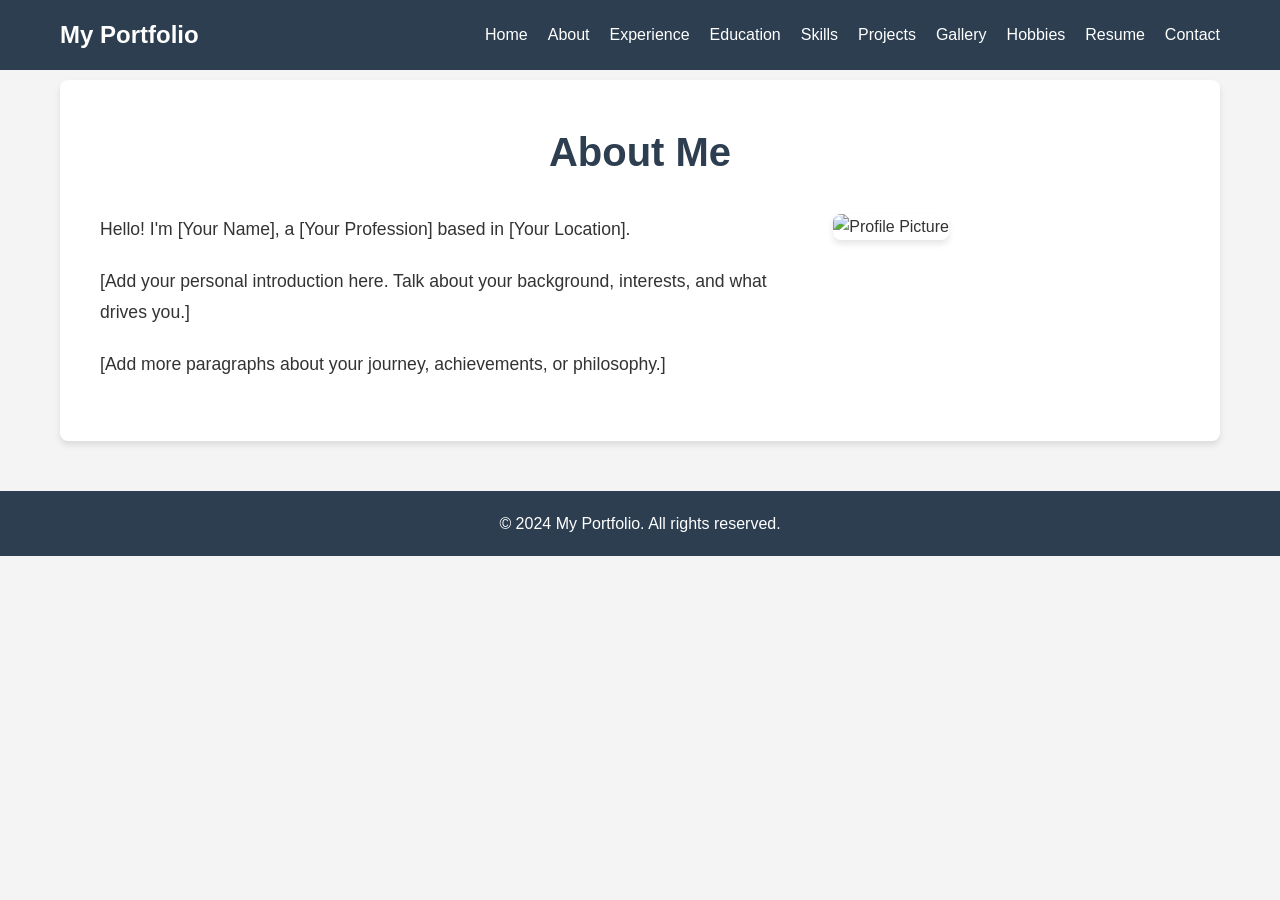
==== about.html @ c0ac9dac "Add files via upload" ====
<!DOCTYPE html>
<html lang="en">
<head>
    <meta charset="UTF-8">
    <meta name="viewport" content="width=device-width, initial-scale=1.0">
    <link rel="stylesheet" href="style.css">
    <title>About Me - My Portfolio</title>
</head>
<body>
    <header>
        <nav>
            <div class="nav-container">
                <h1 class="logo">My Portfolio</h1>
                <ul class="nav-links">
                    <li><a href="index.html">Home</a></li>
                    <li><a href="about.html">About</a></li>
                    <li><a href="experience.html">Experience</a></li>
                    <li><a href="education.html">Education</a></li>
                    <li><a href="skills.html">Skills</a></li>
                    <li><a href="project.html">Projects</a></li>
                    <li><a href="gallery.html">Gallery</a></li>
                    <li><a href="hobbies.html">Hobbies</a></li>
                    <li><a href="resume.html">Resume</a></li>
                    <li><a href="contact.html">Contact</a></li>
                </ul>
            </div>
        </nav>
    </header>

    <main>
        <section class="page-content">
            <div class="container">
                <h2>About Me</h2>
                <div class="content-grid">
                    <div class="content-text">
                        <p>Hello! I'm [Your Name], a [Your Profession] based in [Your Location].</p>
                        <p>[Add your personal introduction here. Talk about your background, interests, and what drives you.]</p>
                        <p>[Add more paragraphs about your journey, achievements, or philosophy.]</p>
                    </div>
                    <div class="content-image">
                        <!-- Add your profile image here -->
                        <img src="profile.jpg" alt="Profile Picture" style="max-width: 100%; border-radius: 8px;">
                    </div>
                </div>
            </div>
        </section>
    </main>

    <footer>
        <p>&copy; 2024 My Portfolio. All rights reserved.</p>
    </footer>
</body>
</html>
---- style.css ----
/* Reset and base styles */
* {
    margin: 0;
    padding: 0;
    box-sizing: border-box;
}

body {
    font-family: 'Arial', sans-serif;
    line-height: 1.6;
    color: #333;
    background-color: #f4f4f4;
}

/* Header and Navigation */
header {
    background-color: #2c3e50;
    color: white;
    padding: 1rem 0;
    position: fixed;
    width: 100%;
    top: 0;
    z-index: 1000;
}

.nav-container {
    max-width: 1200px;
    margin: 0 auto;
    display: flex;
    justify-content: space-between;
    align-items: center;
    padding: 0 20px;
}

.logo {
    font-size: 1.5rem;
    font-weight: bold;
}

.nav-links {
    list-style: none;
    display: flex;
    gap: 20px;
}

.nav-links li a {
    color: white;
    text-decoration: none;
    transition: color 0.3s ease;
}

.nav-links li a:hover {
    color: #3498db;
}

/* Main content */
main {
    margin-top: 80px; /* Account for fixed header */
}

/* Hero section */
.hero {
    background: linear-gradient(135deg, #667eea 0%, #764ba2 100%);
    color: white;
    padding: 100px 20px;
    text-align: center;
}

.hero-content h2 {
    font-size: 3rem;
    margin-bottom: 20px;
}

.hero-content p {
    font-size: 1.2rem;
    margin-bottom: 30px;
    max-width: 600px;
    margin-left: auto;
    margin-right: auto;
}

.cta-button {
    display: inline-block;
    background-color: #3498db;
    color: white;
    padding: 12px 24px;
    text-decoration: none;
    border-radius: 5px;
    transition: background-color 0.3s ease;
}

.cta-button:hover {
    background-color: #2980b9;
}

/* Featured section */
.featured {
    max-width: 1200px;
    margin: 50px auto;
    padding: 0 20px;
    text-align: center;
}

.featured h3 {
    font-size: 2rem;
    margin-bottom: 30px;
    color: #2c3e50;
}

.featured-grid {
    display: grid;
    grid-template-columns: repeat(auto-fit, minmax(300px, 1fr));
    gap: 30px;
}

.featured-item {
    background-color: white;
    padding: 30px;
    border-radius: 8px;
    box-shadow: 0 4px 6px rgba(0, 0, 0, 0.1);
    transition: transform 0.3s ease;
}

.featured-item:hover {
    transform: translateY(-5px);
}

.featured-item h4 {
    font-size: 1.5rem;
    margin-bottom: 15px;
    color: #2c3e50;
}

.featured-item p {
    margin-bottom: 20px;
    color: #666;
}

.featured-item a {
    color: #3498db;
    text-decoration: none;
    font-weight: bold;
}

.featured-item a:hover {
    text-decoration: underline;
}

/* Footer */
footer {
    background-color: #2c3e50;
    color: white;
    text-align: center;
    padding: 20px;
    margin-top: 50px;
}

/* Responsive design */
@media (max-width: 768px) {
    .nav-container {
        flex-direction: column;
        gap: 10px;
    }

    .nav-links {
        flex-wrap: wrap;
        justify-content: center;
    }

    .hero-content h2 {
        font-size: 2rem;
    }

    .hero-content p {
        font-size: 1rem;
    }

    .featured-grid {
        grid-template-columns: 1fr;
    }
}

/* Page content styles */
.page-content {
    max-width: 1200px;
    margin: 50px auto;
    padding: 0 20px;
}

.container {
    background-color: white;
    padding: 40px;
    border-radius: 8px;
    box-shadow: 0 4px 6px rgba(0, 0, 0, 0.1);
}

.page-content h2 {
    font-size: 2.5rem;
    margin-bottom: 30px;
    color: #2c3e50;
    text-align: center;
}

.content-grid {
    display: grid;
    grid-template-columns: 2fr 1fr;
    gap: 40px;
    align-items: start;
}

.content-text {
    line-height: 1.8;
}

.content-text p {
    margin-bottom: 20px;
    font-size: 1.1rem;
}

.content-image img {
    width: 100%;
    height: auto;
    border-radius: 8px;
    box-shadow: 0 4px 6px rgba(0, 0, 0, 0.1);
}

@media (max-width: 768px) {
    .content-grid {
        grid-template-columns: 1fr;
        gap: 30px;
    }

    .page-content h2 {
        font-size: 2rem;
    }
}

/* Contact page styles */
.contact-content {
    display: grid;
    grid-template-columns: 1fr 1fr;
    gap: 40px;
}

.contact-info h3,
.contact-form h3 {
    font-size: 1.5rem;
    margin-bottom: 20px;
    color: #2c3e50;
}

.contact-details p {
    margin-bottom: 10px;
    font-size: 1.1rem;
}

.social-links {
    margin-top: 20px;
}

.social-link {
    display: inline-block;
    margin-right: 15px;
    color: #3498db;
    text-decoration: none;
    font-weight: bold;
}

.social-link:hover {
    text-decoration: underline;
}

.contact-form {
    background-color: #f9f9f9;
    padding: 30px;
    border-radius: 8px;
}

.form-group {
    margin-bottom: 20px;
}

.form-group label {
    display: block;
    margin-bottom: 5px;
    font-weight: bold;
    color: #2c3e50;
}

.form-group input,
.form-group textarea {
    width: 100%;
    padding: 10px;
    border: 1px solid #ddd;
    border-radius: 4px;
    font-size: 1rem;
}

.form-group textarea {
    resize: vertical;
}

@media (max-width: 768px) {
    .contact-content {
        grid-template-columns: 1fr;
    }
}

/* Skills page styles */
.skills-content {
    display: grid;
    grid-template-columns: 1fr 1fr;
    gap: 40px;
}

.skills-category {
    margin-bottom: 40px;
}

.skills-category h3 {
    font-size: 1.5rem;
    margin-bottom: 20px;
    color: #2c3e50;
    border-bottom: 2px solid #3498db;
    padding-bottom: 10px;
}

.skill-item {
    margin-bottom: 15px;
}

.skill-name {
    display: block;
    font-weight: bold;
    margin-bottom: 5px;
    color: #2c3e50;
}

.skill-bar {
    width: 100%;
    height: 10px;
    background-color: #e0e0e0;
    border-radius: 5px;
    overflow: hidden;
}

.skill-level {
    height: 100%;
    background: linear-gradient(90deg, #3498db, #2980b9);
    border-radius: 5px;
    transition: width 0.3s ease;
}

.soft-skills {
    list-style: none;
    padding: 0;
}

.soft-skills li {
    background-color: #f9f9f9;
    margin-bottom: 10px;
    padding: 10px 15px;
    border-radius: 5px;
    border-left: 4px solid #3498db;
    font-weight: 500;
}

@media (max-width: 768px) {
    .skills-content {
        grid-template-columns: 1fr;
    }
}

/* Experience page styles */
.experience-timeline {
    position: relative;
    padding-left: 30px;
}

.experience-timeline::before {
    content: '';
    position: absolute;
    left: 15px;
    top: 0;
    bottom: 0;
    width: 2px;
    background-color: #3498db;
}

.experience-item {
    background-color: white;
    margin-bottom: 30px;
    padding: 20px;
    border-radius: 8px;
    box-shadow: 0 2px 4px rgba(0, 0, 0, 0.1);
    position: relative;
}

.experience-item::before {
    content: '';
    position: absolute;
    left: -22px;
    top: 25px;
    width: 12px;
    height: 12px;
    background-color: #3498db;
    border-radius: 50%;
    border: 3px solid white;
}

.experience-header {
    margin-bottom: 15px;
}

.experience-header h3 {
    font-size: 1.3rem;
    margin-bottom: 5px;
    color: #2c3e50;
}

.company {
    display: block;
    font-weight: bold;
    color: #3498db;
    margin-bottom: 5px;
}

.date {
    color: #666;
    font-size: 0.9rem;
}

.experience-details {
    list-style: none;
    padding: 0;
}

.experience-details li {
    margin-bottom: 8px;
    padding-left: 15px;
    position: relative;
}

.experience-details li::before {
    content: '•';
    position: absolute;
    left: 0;
    color: #3498db;
    font-weight: bold;
}

/* Education page styles */
.education-content {
    display: flex;
    flex-direction: column;
    gap: 30px;
}

.education-item {
    background-color: white;
    padding: 25px;
    border-radius: 8px;
    box-shadow: 0 2px 4px rgba(0, 0, 0, 0.1);
}

.education-header {
    margin-bottom: 15px;
}

.education-header h3 {
    font-size: 1.3rem;
    margin-bottom: 5px;
    color: #2c3e50;
}

.institution {
    display: block;
    font-weight: bold;
    color: #3498db;
    margin-bottom: 5px;
}

.date {
    color: #666;
    font-size: 0.9rem;
}

.education-description {
    margin-bottom: 15px;
    line-height: 1.6;
}

.education-highlights {
    background-color: #f9f9f9;
    padding: 10px 15px;
    border-radius: 5px;
    border-left: 4px solid #3498db;
}

.certifications-list {
    list-style: none;
    padding: 0;
}

.certifications-list li {
    margin-bottom: 15px;
    padding: 15px;
    background-color: #f9f9f9;
    border-radius: 5px;
    border-left: 4px solid #3498db;
}

.certifications-list strong {
    display: block;
    color: #2c3e50;
    margin-bottom: 5px;
}

/* Projects page styles */
.projects-grid {
    display: grid;
    grid-template-columns: repeat(auto-fit, minmax(300px, 1fr));
    gap: 30px;
}

.project-card {
    background-color: white;
    border-radius: 8px;
    box-shadow: 0 4px 6px rgba(0, 0, 0, 0.1);
    overflow: hidden;
    transition: transform 0.3s ease;
}

.project-card:hover {
    transform: translateY(-5px);
}

.project-image {
    height: 200px;
    overflow: hidden;
}

.project-content {
    padding: 20px;
}

.project-content h3 {
    font-size: 1.3rem;
    margin-bottom: 10px;
    color: #2c3e50;
}

.project-content p {
    margin-bottom: 15px;
    color: #666;
    line-height: 1.6;
}

.project-tech {
    display: flex;
    flex-wrap: wrap;
    gap: 8px;
    margin-bottom: 15px;
}

.project-tech span {
    background-color: #f1f1f1;
    padding: 4px 8px;
    border-radius: 4px;
    font-size: 0.8rem;
    color: #2c3e50;
}

.project-links {
    display: flex;
    gap: 15px;
}

.project-link {
    color: #3498db;
    text-decoration: none;
    font-weight: bold;
    transition: color 0.3s ease;
}

.project-link:hover {
    color: #2980b9;
    text-decoration: underline;
}

/* Gallery page styles */
.gallery-intro {
    text-align: center;
    margin-bottom: 40px;
    font-size: 1.1rem;
    color: #666;
}

.gallery-grid {
    display: grid;
    grid-template-columns: repeat(auto-fit, minmax(300px, 1fr));
    gap: 30px;
}

.gallery-item {
    position: relative;
    border-radius: 8px;
    overflow: hidden;
    box-shadow: 0 4px 6px rgba(0, 0, 0, 0.1);
    transition: transform 0.3s ease;
}

.gallery-item:hover {
    transform: scale(1.05);
}

.gallery-overlay {
    position: absolute;
    bottom: 0;
    left: 0;
    right: 0;
    background: linear-gradient(transparent, rgba(0, 0, 0, 0.8));
    color: white;
    padding: 20px;
    transform: translateY(100%);
    transition: transform 0.3s ease;
}

.gallery-item:hover .gallery-overlay {
    transform: translateY(0);
}

.gallery-overlay h4 {
    margin-bottom: 5px;
    font-size: 1.2rem;
}

.gallery-overlay p {
    margin: 0;
    font-size: 0.9rem;
    opacity: 0.9;
}

/* Hobbies page styles */
.hobbies-intro {
    text-align: center;
    margin-bottom: 40px;
    font-size: 1.1rem;
    color: #666;
}

.hobbies-grid {
    display: grid;
    grid-template-columns: repeat(auto-fit, minmax(300px, 1fr));
    gap: 30px;
}

.hobby-card {
    background-color: white;
    padding: 30px;
    border-radius: 8px;
    box-shadow: 0 4px 6px rgba(0, 0, 0, 0.1);
    text-align: center;
    transition: transform 0.3s ease;
}

.hobby-card:hover {
    transform: translateY(-5px);
}

.hobby-icon {
    font-size: 3rem;
    margin-bottom: 15px;
}

.hobby-card h3 {
    font-size: 1.3rem;
    margin-bottom: 15px;
    color: #2c3e50;
}

.hobby-card p {
    color: #666;
    line-height: 1.6;
}

/* Resume page styles */
.resume-content {
    max-width: 800px;
    margin: 0 auto;
}

.resume-section {
    margin-bottom: 40px;
}

.resume-section h3 {
    font-size: 1.5rem;
    margin-bottom: 20px;
    color: #2c3e50;
    border-bottom: 2px solid #3498db;
    padding-bottom: 10px;
}

.resume-item {
    margin-bottom: 25px;
}

.resume-item h4 {
    font-size: 1.2rem;
    margin-bottom: 5px;
    color: #2c3e50;
}

.resume-company {
    display: block;
    font-weight: bold;
    color: #3498db;
    margin-bottom: 5px;
}

.resume-date {
    color: #666;
    font-size: 0.9rem;
}

.resume-item ul {
    margin-top: 10px;
    padding-left: 20px;
}

.resume-item li {
    margin-bottom: 5px;
    line-height: 1.6;
}

.skills-summary {
    display: grid;
    grid-template-columns: repeat(auto-fit, minmax(200px, 1fr));
    gap: 20px;
}

.skill-category h5 {
    font-size: 1rem;
    margin-bottom: 8px;
    color: #2c3e50;
}

.skill-category p {
    color: #666;
    line-height: 1.5;
}

.resume-download {
    text-align: center;
    margin-top: 40px;
    padding-top: 30px;
    border-top: 1px solid #e0e0e0;
}
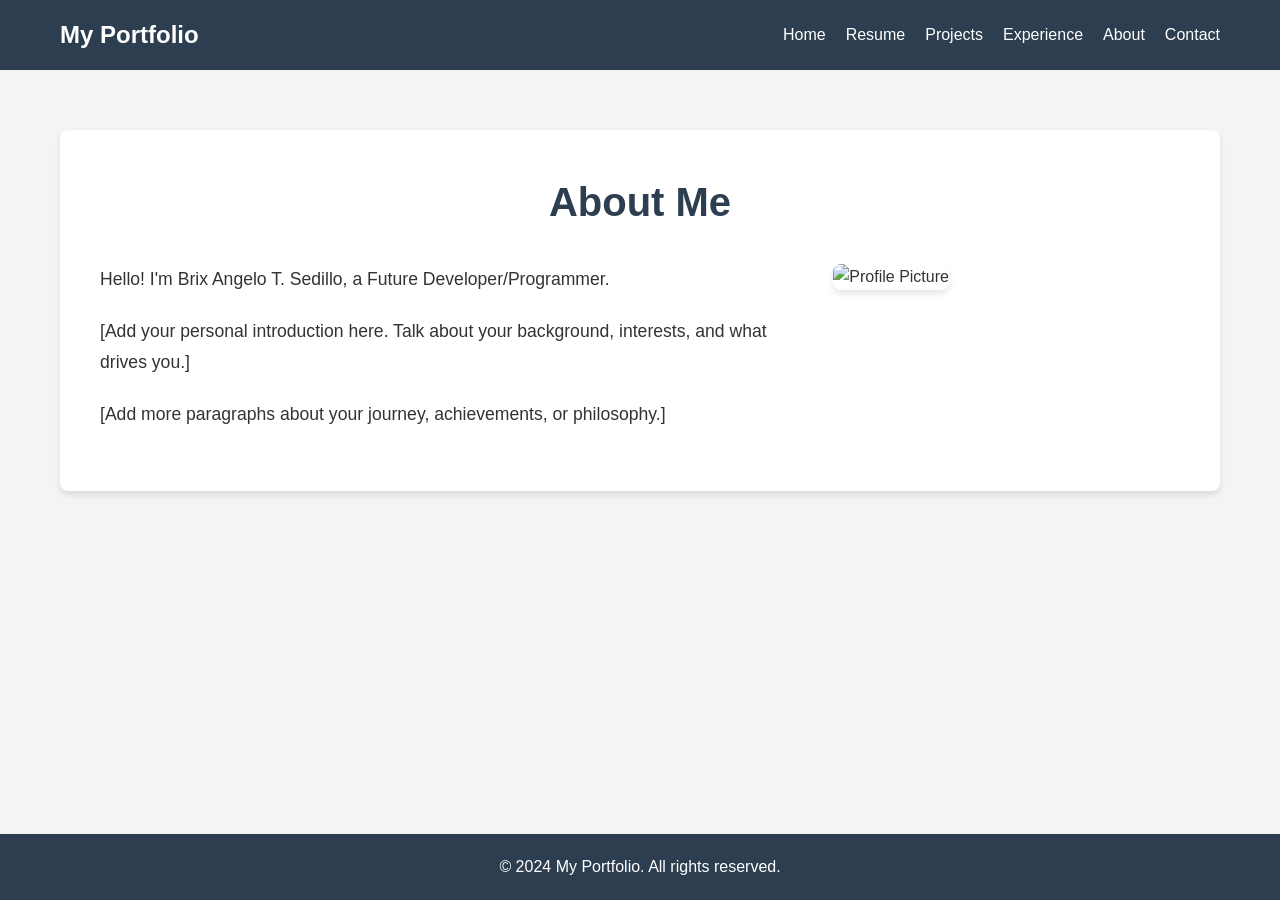
==== commit ad243d85: "Add files via upload" ====
--- a/about.html
+++ b/about.html
@@ -13,14 +13,10 @@
                 <h1 class="logo">My Portfolio</h1>
                 <ul class="nav-links">
                     <li><a href="index.html">Home</a></li>
+                    <li><a href="resume.html">Resume</a></li>
+                    <li><a href="project.html">Projects</a></li>
+                    <li><a href="experience.html">Experience</a></li>
                     <li><a href="about.html">About</a></li>
-                    <li><a href="experience.html">Experience</a></li>
-                    <li><a href="education.html">Education</a></li>
-                    <li><a href="skills.html">Skills</a></li>
-                    <li><a href="project.html">Projects</a></li>
-                    <li><a href="gallery.html">Gallery</a></li>
-                    <li><a href="hobbies.html">Hobbies</a></li>
-                    <li><a href="resume.html">Resume</a></li>
                     <li><a href="contact.html">Contact</a></li>
                 </ul>
             </div>
@@ -33,7 +29,7 @@
                 <h2>About Me</h2>
                 <div class="content-grid">
                     <div class="content-text">
-                        <p>Hello! I'm [Your Name], a [Your Profession] based in [Your Location].</p>
+                        <p>Hello! I'm Brix Angelo T. Sedillo, a Future Developer/Programmer.</p>
                         <p>[Add your personal introduction here. Talk about your background, interests, and what drives you.]</p>
                         <p>[Add more paragraphs about your journey, achievements, or philosophy.]</p>
                     </div>
--- a/style.css
+++ b/style.css
@@ -5,7 +5,14 @@
     box-sizing: border-box;
 }
 
+html {
+    min-height: 100%;
+}
+
 body {
+    display: flex;
+    flex-direction: column;
+    min-height: 100vh;
     font-family: 'Arial', sans-serif;
     line-height: 1.6;
     color: #333;
@@ -55,15 +62,58 @@
 
 /* Main content */
 main {
+    flex: 1;
     margin-top: 80px; /* Account for fixed header */
 }
 
 /* Hero section */
 .hero {
-    background: linear-gradient(135deg, #667eea 0%, #764ba2 100%);
+
+    background: linear-gradient(rgba(0, 0, 0, 0.6), rgba(0, 0, 0, 0.6)), 
+                url('images/hero-bg.png') no-repeat center center;
+    background-size: cover;
+    
+
+    background-attachment: fixed; 
+    min-height: 80vh;           
+    display: flex;               
+    flex-direction: column;
+    justify-content: center;
+    align-items: center;
+    
+    padding: 20px;             
+    text-align: center;
     color: white;
-    padding: 100px 20px;
-    text-align: center;
+    text-shadow: 0 2px 4px rgba(0, 0, 0, 0.3); 
+}
+.hero-content {
+    max-width: 800px;
+    margin: 0 auto;
+    gap: 50px;
+    display: flex;
+    align-items: space-between;
+    justify-content: center;
+    padding: 50px;
+}
+
+.hero-content-text {
+    max-width: 600px;
+    margin-left: 20px;
+    background-color: rgba(0, 0, 0, 0.5);
+    padding: 20px;
+    border-radius: 15px;
+    box-shadow: 3px 3px 12px 17px #7a7676;
+}
+
+.hero-image {
+    width: 150px;
+    height: 150px;
+    flex-shrink: 0;
+    border-radius: 50%;
+    margin-bottom: 20px;
+    object-fit: cover;
+    border: 4px solid white;
+    box-shadow: 0 4px 15px rgba(0, 0, 0, 0.3);
 }
 
 .hero-content h2 {
@@ -91,6 +141,13 @@
 
 .cta-button:hover {
     background-color: #2980b9;
+}
+
+.gallery {
+    background-color: #000000;
+    color: white;
+    padding: 50px 20px;
+    text-align: center;
 }
 
 /* Featured section */
@@ -641,7 +698,6 @@
     opacity: 0.9;
 }
 
-/* Hobbies page styles */
 .hobbies-intro {
     text-align: center;
     margin-bottom: 40px;
@@ -656,7 +712,7 @@
 }
 
 .hobby-card {
-    background-color: white;
+    background-color: #ffffff;
     padding: 30px;
     border-radius: 8px;
     box-shadow: 0 4px 6px rgba(0, 0, 0, 0.1);
@@ -676,11 +732,11 @@
 .hobby-card h3 {
     font-size: 1.3rem;
     margin-bottom: 15px;
-    color: #2c3e50;
+    color: #ffffff;
 }
 
 .hobby-card p {
-    color: #666;
+    color: #ffffff;
     line-height: 1.6;
 }
 
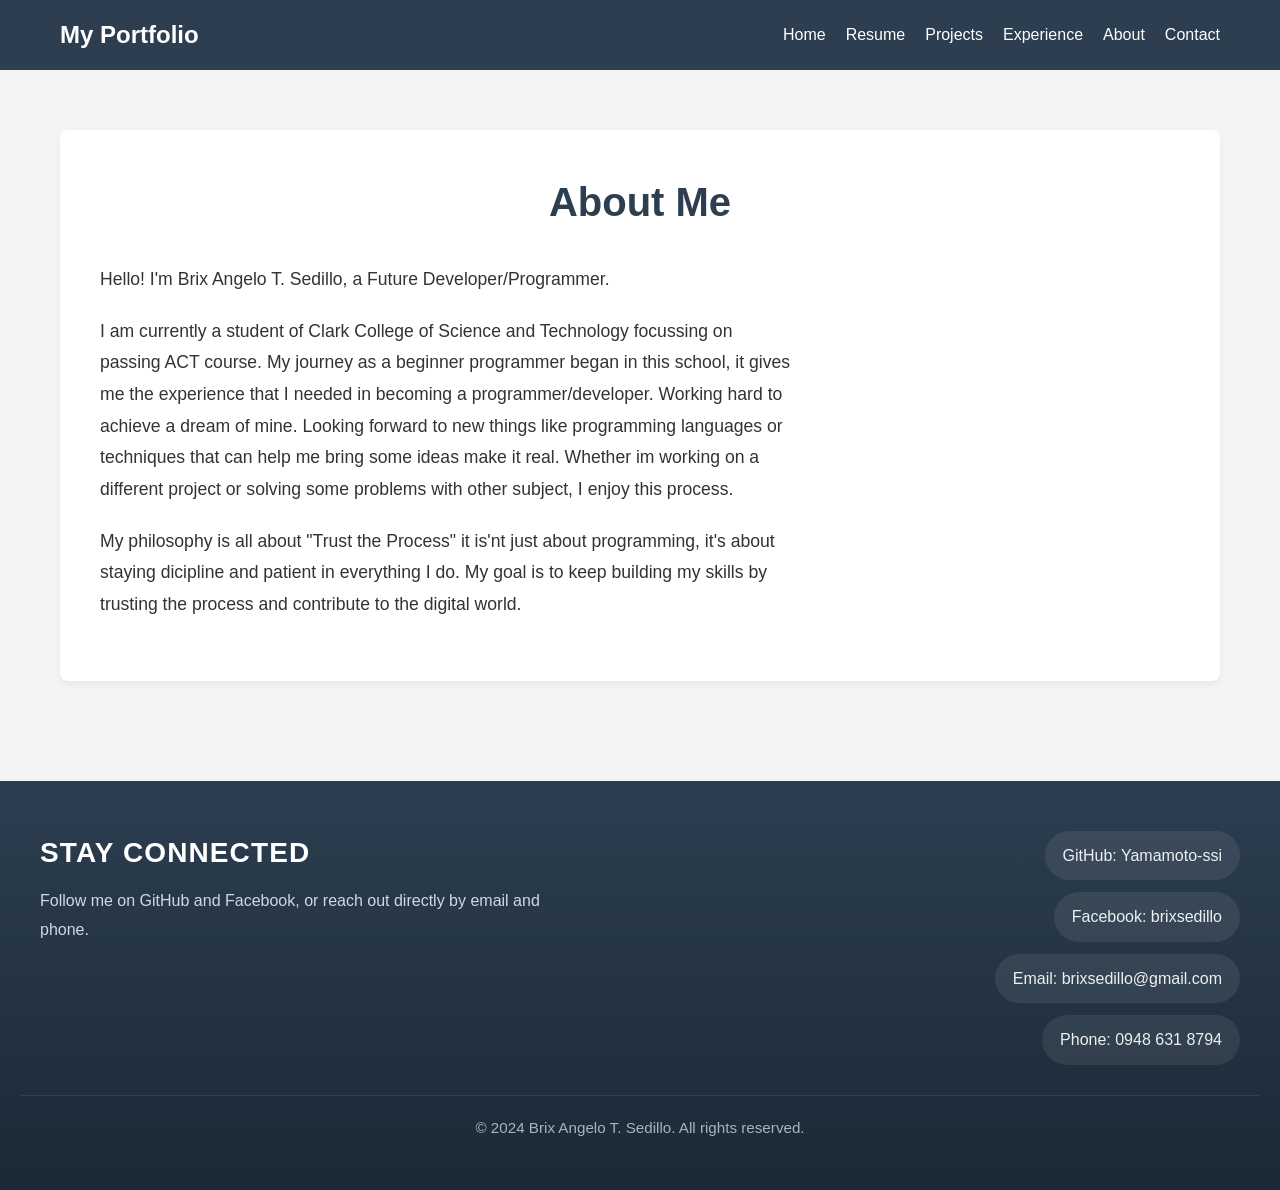
==== commit 3ee7e5ed: "Add files via upload" ====
--- a/about.html
+++ b/about.html
@@ -30,20 +30,29 @@
                 <div class="content-grid">
                     <div class="content-text">
                         <p>Hello! I'm Brix Angelo T. Sedillo, a Future Developer/Programmer.</p>
-                        <p>[Add your personal introduction here. Talk about your background, interests, and what drives you.]</p>
-                        <p>[Add more paragraphs about your journey, achievements, or philosophy.]</p>
+                        <p>I am currently a student of Clark College of Science and Technology focussing on passing ACT course. My journey as a beginner programmer began in this school, it gives me the experience that I needed in becoming a programmer/developer. Working hard to achieve a dream of mine. Looking forward to new things like programming languages or techniques that can help me bring some ideas make it real. Whether im working on a different project or solving some problems with other subject, I enjoy this process.</p>
+                        <p>My philosophy is all about "Trust the Process" it is'nt  just about programming, it's about staying dicipline and patient in everything I do. My goal is to keep building my skills by trusting the process and contribute to the digital world.</p>
                     </div>
-                    <div class="content-image">
-                        <!-- Add your profile image here -->
-                        <img src="profile.jpg" alt="Profile Picture" style="max-width: 100%; border-radius: 8px;">
-                    </div>
+                    
                 </div>
             </div>
         </section>
     </main>
 
     <footer>
-        <p>&copy; 2024 My Portfolio. All rights reserved.</p>
+        <div class="footer-content">
+            <div class="footer-brand">
+                <h4>Stay Connected</h4>
+                <p>Follow me on GitHub and Facebook, or reach out directly by email and phone.</p>
+            </div>
+            <div class="footer-links">
+                <a href="https://github.com/Yamamoto-ssi" target="_blank" rel="noreferrer">GitHub: Yamamoto-ssi</a>
+                <a href="https://www.facebook.com/brixsedillo" target="_blank" rel="noreferrer">Facebook: brixsedillo</a>
+                <a href="mailto:brixsedillo@gmail.com">Email: brixsedillo@gmail.com</a>
+                <span>Phone: 0948 631 8794</span>
+            </div>
+        </div>
+        <p class="footer-copy">&copy; 2024 Brix Angelo T. Sedillo. All rights reserved.</p>
     </footer>
 </body>
 </html>
--- a/style.css
+++ b/style.css
@@ -108,10 +108,11 @@
 .hero-image {
     width: 150px;
     height: 150px;
+    background: url('images/formalpic.png') no-repeat center center;
+    background-size: cover; 
     flex-shrink: 0;
     border-radius: 50%;
     margin-bottom: 20px;
-    object-fit: cover;
     border: 4px solid white;
     box-shadow: 0 4px 15px rgba(0, 0, 0, 0.3);
 }
@@ -203,13 +204,91 @@
     text-decoration: underline;
 }
 
+.main {
+    flex: 1;
+    background-color: #333;
+}
+
 /* Footer */
 footer {
-    background-color: #2c3e50;
-    color: white;
+    background: linear-gradient(180deg, #2c3e50 0%, #1b2936 100%);
+    color: #f4f7fb;
+    padding: 50px 20px;
+    margin-top: 50px;
+}
+
+.footer-content {
+    max-width: 1200px;
+    margin: 0 auto;
+    display: grid;
+    grid-template-columns: 1fr 1fr;
+    gap: 30px;
+    align-items: start;
+}
+
+.footer-brand {
+    text-align: left;
+    max-width: 520px;
+}
+
+.footer-brand h4 {
+    margin-bottom: 12px;
+    font-size: 1.75rem;
+    letter-spacing: 0.04em;
+    text-transform: uppercase;
+    color: #ffffff;
+}
+
+.footer-brand p {
+    margin: 0;
+    line-height: 1.8;
+    color: #cfd8e3;
+}
+
+.footer-links {
+    display: flex;
+    flex-direction: column;
+    gap: 12px;
+    align-items: flex-end;
+}
+
+.footer-links a,
+.footer-links span {
+    display: inline-block;
+    background: rgba(255, 255, 255, 0.08);
+    padding: 12px 18px;
+    border-radius: 999px;
+    color: #ecf0f1;
+    text-decoration: none;
+    transition: transform 0.2s ease, background-color 0.2s ease, color 0.2s ease;
+}
+
+.footer-links a:hover {
+    background-color: #3498db;
+    color: #ffffff;
+    transform: translateX(4px);
+}
+
+.footer-copy {
+    margin-top: 30px;
+    border-top: 1px solid rgba(255, 255, 255, 0.08);
+    padding-top: 20px;
+    font-size: 0.95rem;
+    color: #a8b3c1;
     text-align: center;
-    padding: 20px;
-    margin-top: 50px;
+    grid-column: 1 / -1;
+}
+
+@media (max-width: 768px) {
+    .footer-content {
+        grid-template-columns: 1fr;
+        text-align: center;
+        align-items: center;
+    }
+
+    .footer-links {
+        align-items: center;
+    }
 }
 
 /* Responsive design */
@@ -248,7 +327,7 @@
     background-color: white;
     padding: 40px;
     border-radius: 8px;
-    box-shadow: 0 4px 6px rgba(0, 0, 0, 0.1);
+    box-shadow: 0 4px 6px rgba(134, 134, 134, 0.1);
 }
 
 .page-content h2 {
@@ -295,7 +374,6 @@
 /* Contact page styles */
 .contact-content {
     display: grid;
-    grid-template-columns: 1fr 1fr;
     gap: 40px;
 }
 
@@ -357,11 +435,7 @@
     resize: vertical;
 }
 
-@media (max-width: 768px) {
-    .contact-content {
-        grid-template-columns: 1fr;
-    }
-}
+
 
 /* Skills page styles */
 .skills-content {
@@ -665,6 +739,14 @@
     overflow: hidden;
     box-shadow: 0 4px 6px rgba(0, 0, 0, 0.1);
     transition: transform 0.3s ease;
+    height: 250px;
+}
+
+.gallery-item img {
+    width: 100%;
+    height: 100%;
+    object-fit: cover;
+    display: block;
 }
 
 .gallery-item:hover {
